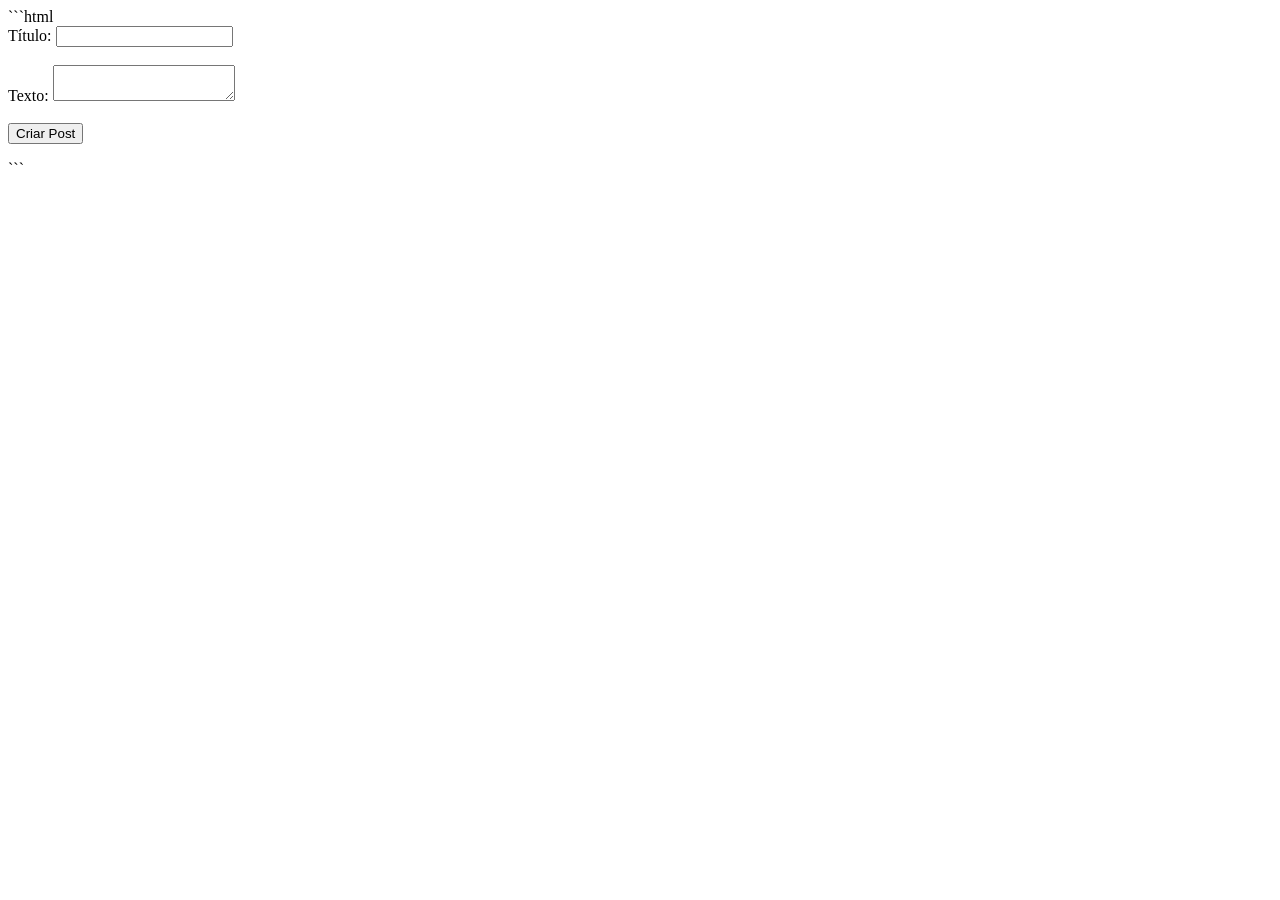
==== static/create_post.html @ 5d28ee2d "Adicionando o Create" ====
```html
<!DOCTYPE html>
<html lang="en">
<head>
    <meta charset="UTF-8">
    <title>Novo Post</title>
</head>
<body>

    <form method="post">

        <label for="title">Título:</label>
        <input type="text" id="title" name="title" required>

        <br><br>

        <label for="text">Texto:</label>
        <textarea id="text" name="text" required></textarea>

        <br><br>

        <button type="submit">Criar Post</button>

    </form>

</body>
</html>
```
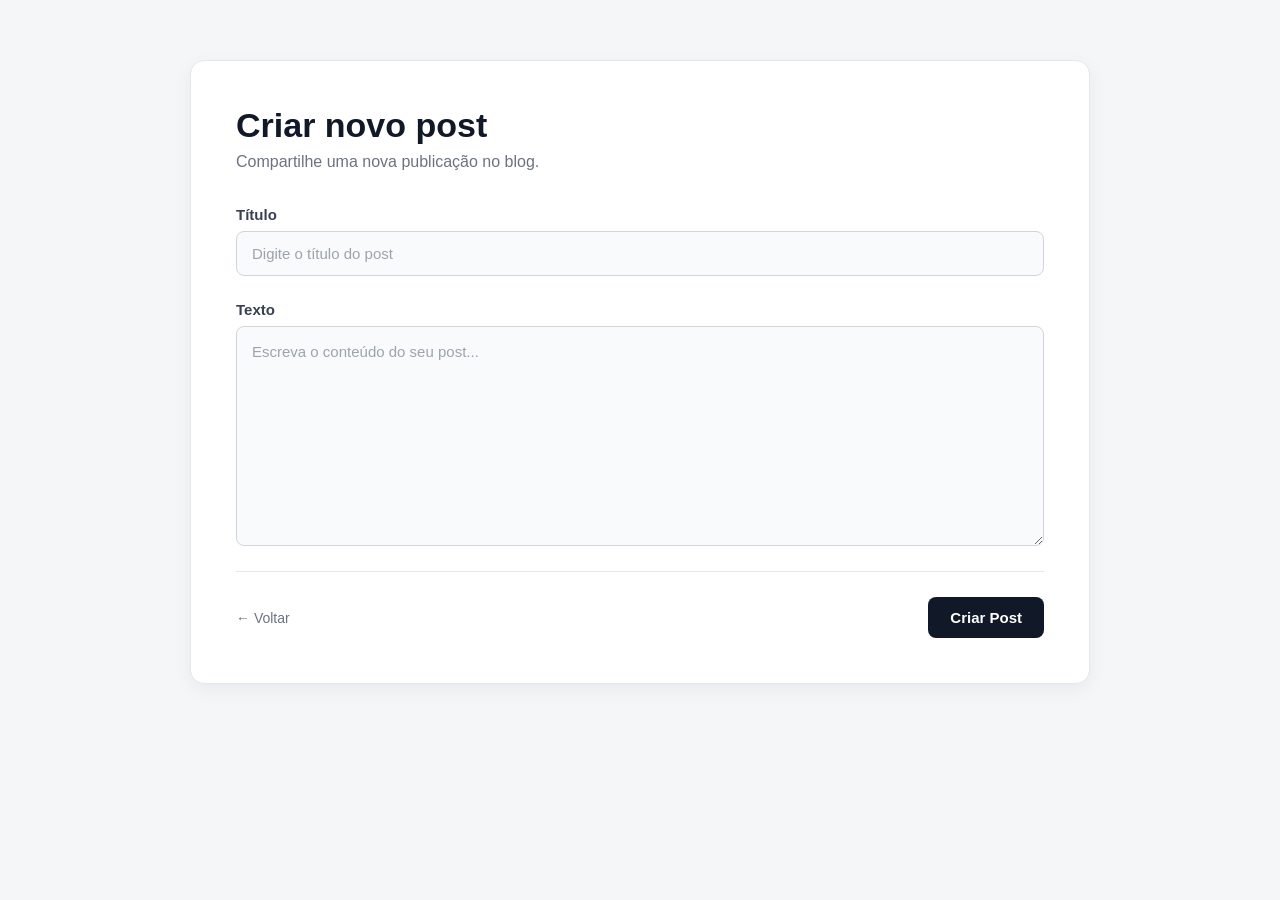
==== commit 6d0407fc: "Estilizando a pagina" ====
--- a/static/create_post.html
+++ b/static/create_post.html
@@ -1,28 +1,65 @@
-```html
 <!DOCTYPE html>
-<html lang="en">
+<html lang="pt-br">
 <head>
     <meta charset="UTF-8">
-    <title>Novo Post</title>
+    <meta name="viewport" content="width=device-width, initial-scale=1.0">
+
+    <title>Novo Post - Meu Blog</title>
+
+    <link rel="stylesheet" href="/static/style.css">
 </head>
+
 <body>
 
-    <form method="post">
+    <main class="container">
 
-        <label for="title">Título:</label>
-        <input type="text" id="title" name="title" required>
+        <section class="form-container">
 
-        <br><br>
+            <header class="form-header">
+                <h1>Criar novo post</h1>
+                <p>Compartilhe uma nova publicação no blog.</p>
+            </header>
 
-        <label for="text">Texto:</label>
-        <textarea id="text" name="text" required></textarea>
+            <form method="post">
 
-        <br><br>
+                <div class="form-group">
+                    <label for="title">Título</label>
+                    <input
+                        type="text"
+                        id="title"
+                        name="title"
+                        placeholder="Digite o título do post"
+                        required
+                    >
+                </div>
 
-        <button type="submit">Criar Post</button>
+                <div class="form-group">
+                    <label for="text">Texto</label>
+                    <textarea
+                        id="text"
+                        name="text"
+                        placeholder="Escreva o conteúdo do seu post..."
+                        required
+                    ></textarea>
+                </div>
 
-    </form>
+                <div class="form-actions">
+
+                    <a class="back-link" href="/">
+                        ← Voltar
+                    </a>
+
+                    <button type="submit">
+                        Criar Post
+                    </button>
+
+                </div>
+
+            </form>
+
+        </section>
+
+    </main>
 
 </body>
-</html>
-```
+</html>
--- a/static/style.css
+++ b/static/style.css
@@ -0,0 +1,360 @@
+* {
+    margin: 0;
+    padding: 0;
+    box-sizing: border-box;
+}
+
+body {
+    font-family: Arial, Helvetica, sans-serif;
+    background: #f4f6f8;
+    color: #1f2937;
+    min-height: 100vh;
+}
+
+.container {
+    width: 90%;
+    max-width: 900px;
+    margin: 0 auto;
+    padding: 60px 0;
+}
+
+/* =========================
+   PÁGINA INICIAL
+   ========================= */
+
+.header {
+    text-align: center;
+    margin-bottom: 45px;
+}
+
+.header h1 {
+    font-size: 42px;
+    margin-bottom: 10px;
+    color: #111827;
+}
+
+.header p {
+    font-size: 17px;
+    color: #6b7280;
+}
+
+.posts {
+    display: flex;
+    flex-direction: column;
+    gap: 18px;
+}
+
+.post-card {
+    display: block;
+    background: white;
+    padding: 25px 30px;
+    border-radius: 12px;
+    text-decoration: none;
+    color: inherit;
+    border: 1px solid #e5e7eb;
+    box-shadow: 0 4px 12px rgba(0, 0, 0, 0.04);
+    transition: transform 0.2s ease, box-shadow 0.2s ease;
+}
+
+.post-card:hover {
+    transform: translateY(-3px);
+    box-shadow: 0 8px 20px rgba(0, 0, 0, 0.08);
+}
+
+.post-card h2 {
+    font-size: 22px;
+    margin-bottom: 10px;
+    color: #111827;
+}
+
+.post-card span {
+    font-size: 14px;
+    color: #6b7280;
+}
+
+.new-post {
+    display: block;
+    width: fit-content;
+    margin: 35px auto 0;
+    padding: 13px 22px;
+    background: #111827;
+    color: white;
+    text-decoration: none;
+    border-radius: 8px;
+    font-size: 15px;
+    font-weight: bold;
+    transition: background 0.2s ease, transform 0.2s ease;
+}
+
+.new-post:hover {
+    background: #374151;
+    transform: translateY(-2px);
+}
+
+.empty {
+    background: white;
+    text-align: center;
+    padding: 45px 20px;
+    border-radius: 12px;
+    border: 1px solid #e5e7eb;
+}
+
+.empty h2 {
+    margin-bottom: 10px;
+}
+
+.empty p {
+    color: #6b7280;
+}
+
+
+/* =========================
+   PÁGINA DO POST
+   ========================= */
+
+.post-detail {
+    background: white;
+    padding: 45px;
+    border-radius: 14px;
+    border: 1px solid #e5e7eb;
+    box-shadow: 0 6px 20px rgba(0, 0, 0, 0.05);
+}
+
+.post-header {
+    border-bottom: 1px solid #e5e7eb;
+    padding-bottom: 25px;
+    margin-bottom: 30px;
+}
+
+.post-header h1 {
+    font-size: 36px;
+    color: #111827;
+    line-height: 1.2;
+}
+
+.post-content {
+    min-height: 180px;
+    color: #374151;
+    font-size: 17px;
+    line-height: 1.8;
+    white-space: pre-wrap;
+}
+
+.post-actions {
+    display: flex;
+    align-items: center;
+    gap: 12px;
+    margin-top: 35px;
+    padding-top: 25px;
+    border-top: 1px solid #e5e7eb;
+}
+
+.btn {
+    padding: 11px 18px;
+    border-radius: 8px;
+    text-decoration: none;
+    font-size: 14px;
+    font-weight: bold;
+    transition: 0.2s ease;
+}
+
+.btn-update {
+    background: #111827;
+    color: white;
+}
+
+.btn-update:hover {
+    background: #374151;
+}
+
+.btn-delete {
+    background: #fee2e2;
+    color: #b91c1c;
+}
+
+.btn-delete:hover {
+    background: #fecaca;
+}
+
+.back-link {
+    margin-left: auto;
+    color: #6b7280;
+    text-decoration: none;
+    font-size: 14px;
+}
+
+.back-link:hover {
+    color: #111827;
+}
+
+
+/* =========================
+   RESPONSIVIDADE
+   ========================= */
+
+@media (max-width: 600px) {
+
+    .container {
+        width: 92%;
+        padding: 40px 0;
+    }
+
+    .header h1 {
+        font-size: 34px;
+    }
+
+    .post-card {
+        padding: 20px;
+    }
+
+    .post-detail {
+        padding: 25px;
+    }
+
+    .post-header h1 {
+        font-size: 28px;
+    }
+
+    .post-actions {
+        flex-direction: column;
+        align-items: stretch;
+    }
+
+    .btn {
+        text-align: center;
+    }
+
+    .back-link {
+        margin-left: 0;
+        text-align: center;
+        margin-top: 8px;
+    }
+}
+
+/* =========================
+   FORMULÁRIO
+   ========================= */
+
+.form-container {
+    background: white;
+    padding: 45px;
+    border-radius: 14px;
+    border: 1px solid #e5e7eb;
+    box-shadow: 0 6px 20px rgba(0, 0, 0, 0.05);
+}
+
+.form-header {
+    margin-bottom: 35px;
+}
+
+.form-header h1 {
+    font-size: 34px;
+    color: #111827;
+    margin-bottom: 8px;
+}
+
+.form-header p {
+    color: #6b7280;
+    font-size: 16px;
+}
+
+.form-group {
+    display: flex;
+    flex-direction: column;
+    margin-bottom: 25px;
+}
+
+.form-group label {
+    font-size: 15px;
+    font-weight: bold;
+    color: #374151;
+    margin-bottom: 8px;
+}
+
+.form-group input,
+.form-group textarea {
+    width: 100%;
+    padding: 13px 15px;
+    font-family: Arial, Helvetica, sans-serif;
+    font-size: 15px;
+    color: #111827;
+    background: #f9fafb;
+    border: 1px solid #d1d5db;
+    border-radius: 8px;
+    outline: none;
+    transition: border 0.2s ease, box-shadow 0.2s ease;
+}
+
+.form-group input:focus,
+.form-group textarea:focus {
+    border-color: #111827;
+    box-shadow: 0 0 0 3px rgba(17, 24, 39, 0.08);
+    background: white;
+}
+
+.form-group textarea {
+    min-height: 220px;
+    resize: vertical;
+    line-height: 1.6;
+}
+
+.form-group input::placeholder,
+.form-group textarea::placeholder {
+    color: #9ca3af;
+}
+
+.form-actions {
+    display: flex;
+    align-items: center;
+    margin-top: 10px;
+    padding-top: 25px;
+    border-top: 1px solid #e5e7eb;
+}
+
+.form-actions .back-link {
+    margin-left: 0;
+}
+
+.form-actions button {
+    margin-left: auto;
+    padding: 12px 22px;
+    border: none;
+    border-radius: 8px;
+    background: #111827;
+    color: white;
+    font-size: 15px;
+    font-weight: bold;
+    cursor: pointer;
+    transition: background 0.2s ease, transform 0.2s ease;
+}
+
+.form-actions button:hover {
+    background: #374151;
+    transform: translateY(-2px);
+}
+
+@media (max-width: 600px) {
+
+    .form-container {
+        padding: 25px;
+    }
+
+    .form-header h1 {
+        font-size: 28px;
+    }
+
+    .form-actions {
+        flex-direction: column-reverse;
+        gap: 18px;
+        align-items: stretch;
+    }
+
+    .form-actions button {
+        margin-left: 0;
+        width: 100%;
+    }
+
+    .form-actions .back-link {
+        text-align: center;
+    }
+}
